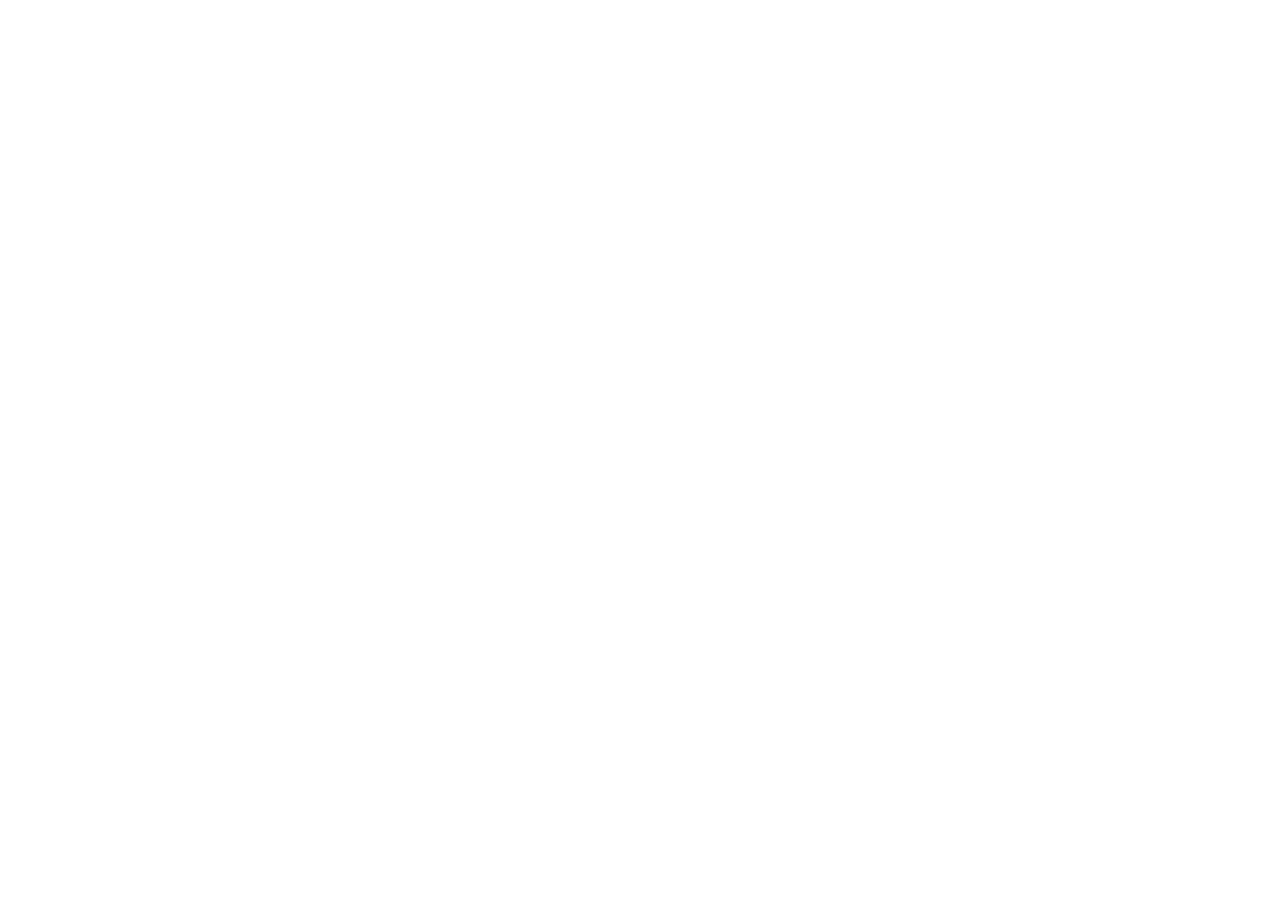
==== src/index.html @ 72d9780c "inf" ====
<!DOCTYPE html>
<html lang="en">
<head>
    <meta charset="UTF-8">
    <meta name="viewport" content="width=device-width, initial-scale=1.0">
    <link href="https://cdn.jsdelivr.net/npm/bootstrap@5.3.2/dist/css/bootstrap.min.css" rel="stylesheet" />
    <script defer src="https://cdn.jsdelivr.net/npm/bootstrap@5.3.2/dist/js/bootstrap.bundle.min.js"></script>
    <title>Pizza Mamma mia!</title>
</head>
<!-- Den första delen är en landningssida där man ska kunna se företagets Namn, en passande Bild, och en passande Välkomst-Text.
Uppdraget innebär ett ta fram ett förslag åt företaget och måste inte innehålla någon specifik text eller exakta kontaktuppgifter. -->
<body>
    <header>
        <!-- Meny -->
        <!-- Navigation ska ske genom en navbar eller liknande menysystem. -->
        <nav></nav>
    </header>
    <main>
        <!-- Content -->
    </main>
    <footer>
        <!-- Footer -->
    </footer>
</body>
</html>
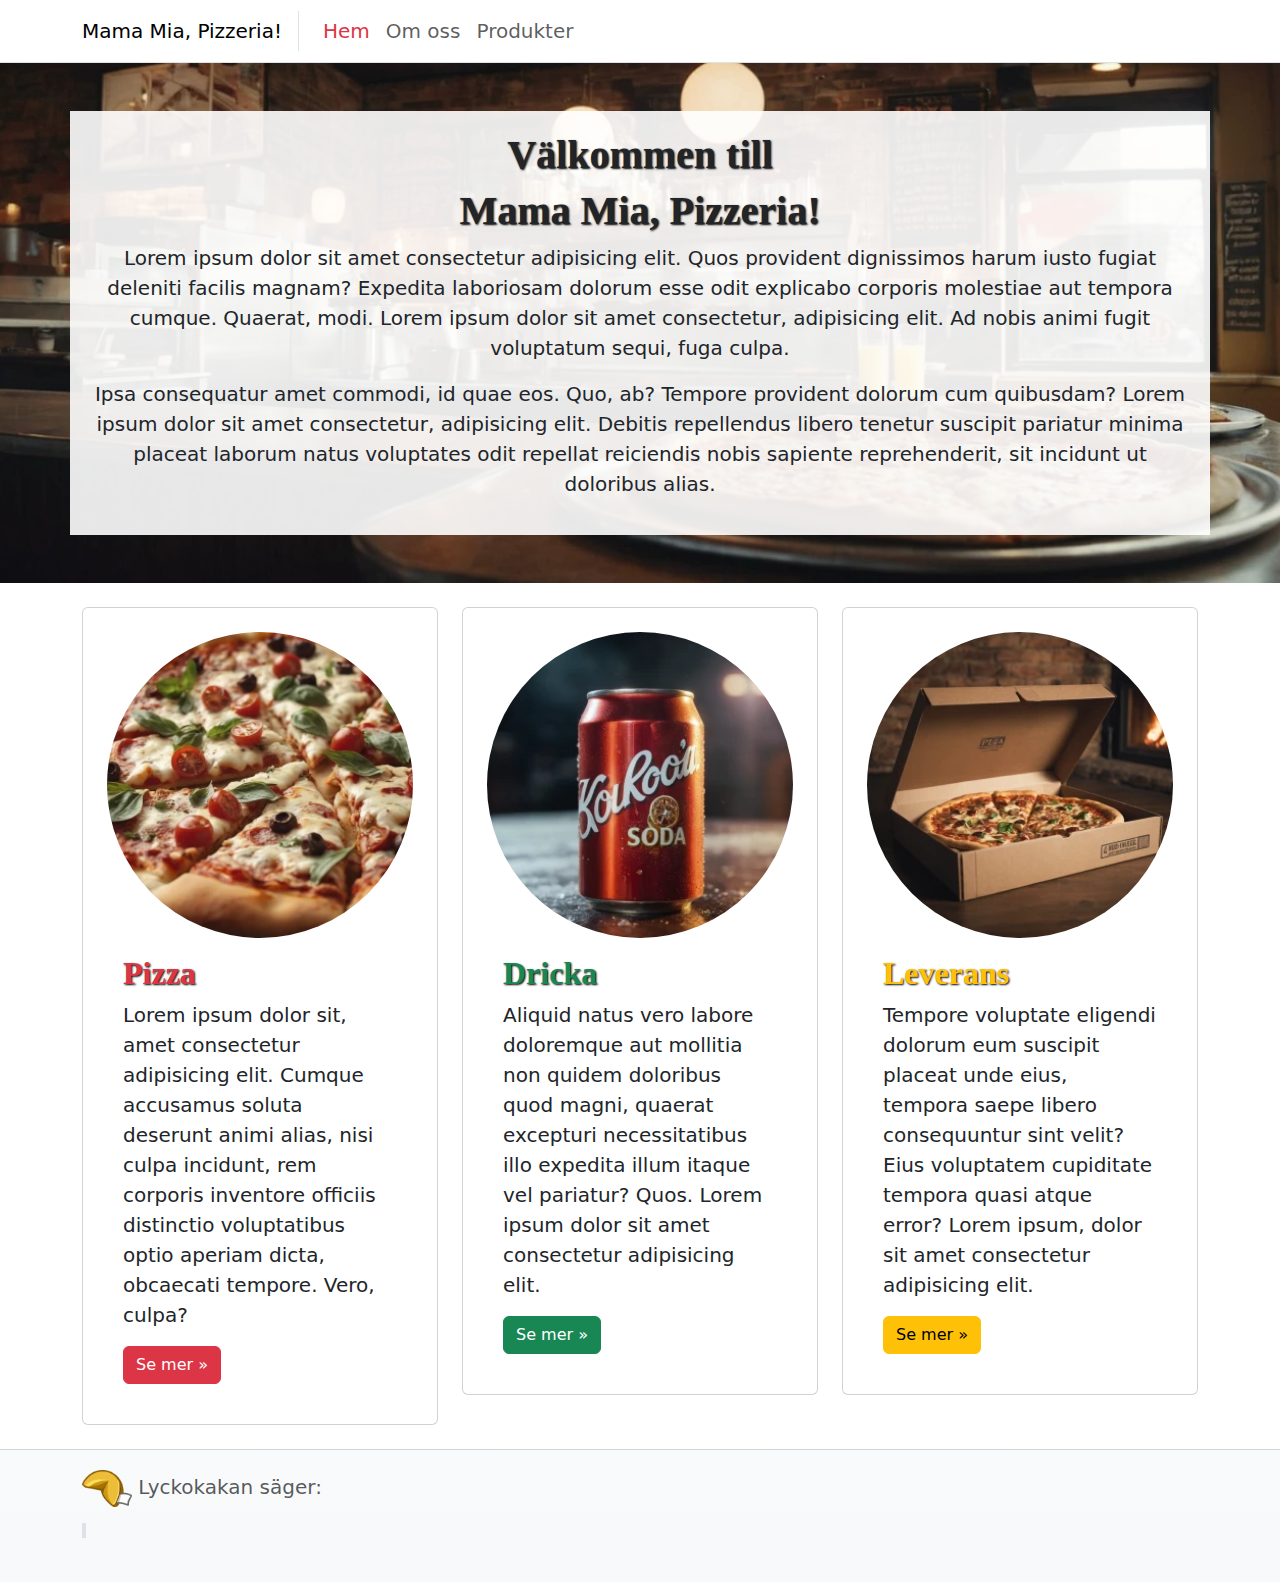
==== commit 6953f9c4: "Das auto" ====
--- a/src/index.html
+++ b/src/index.html
@@ -1,25 +1,175 @@
 <!DOCTYPE html>
-<html lang="en">
-<head>
-    <meta charset="UTF-8">
-    <meta name="viewport" content="width=device-width, initial-scale=1.0">
-    <link href="https://cdn.jsdelivr.net/npm/bootstrap@5.3.2/dist/css/bootstrap.min.css" rel="stylesheet" />
-    <script defer src="https://cdn.jsdelivr.net/npm/bootstrap@5.3.2/dist/js/bootstrap.bundle.min.js"></script>
-    <title>Pizza Mamma mia!</title>
-</head>
-<!-- Den första delen är en landningssida där man ska kunna se företagets Namn, en passande Bild, och en passande Välkomst-Text.
-Uppdraget innebär ett ta fram ett förslag åt företaget och måste inte innehålla någon specifik text eller exakta kontaktuppgifter. -->
-<body>
+<html lang="sv">
+  <head>
+    <meta charset="UTF-8" />
+    <meta name="viewport" content="width=device-width, initial-scale=1.0" />
+    <link
+      href="https://cdn.jsdelivr.net/npm/bootstrap@5.3.2/dist/css/bootstrap.min.css"
+      rel="stylesheet"
+    />
+    <link rel="preconnect" href="https://api.adviceslip.com/advice" />
+    <link rel="stylesheet" href="./css/styleIndex.css" />
+    <script
+      defer
+      src="https://cdn.jsdelivr.net/npm/bootstrap@5.3.2/dist/js/bootstrap.bundle.min.js"
+    ></script>
+    <script defer src="./js/footer.js"></script>
+    <title>Hem - Pizzeria!</title>
+  </head>
+
+  <body>
     <header>
-        <!-- Meny -->
-        <!-- Navigation ska ske genom en navbar eller liknande menysystem. -->
-        <nav></nav>
+      <nav class="navbar navbar-expand-sm border-bottom border-muted">
+        <div class="container">
+          <a
+            class="navbar-brand border-end pe-3"
+            href="./index.html"
+            title="Hem"
+          >
+            Mama Mia, Pizzeria!
+          </a>
+          <button
+            class="navbar-toggler"
+            type="button"
+            data-bs-toggle="collapse"
+            data-bs-target="#mynavbar"
+            title="Meny"
+          >
+            <span class="navbar-toggler-icon"></span>
+          </button>
+          <div class="collapse navbar-collapse" id="mynavbar">
+            <ul class="navbar-nav">
+              <li class="nav-item">
+                <a class="nav-link active text-danger" href="./index.html"
+                  >Hem</a
+                >
+              </li>
+              <li class="nav-item">
+                <a class="nav-link" href="./html/about.html">Om oss</a>
+              </li>
+              <li class="nav-item">
+                <a class="nav-link" href="./html/products.html">Produkter</a>
+              </li>
+            </ul>
+          </div>
+        </div>
+      </nav>
     </header>
-    <main>
-        <!-- Content -->
+
+    <div id="welcome-background">
+      <div class="container">
+        <div class="row">
+          <div id="welcome-text" class="mt-5 mb-5 text-center">
+            <h1 class="text-shadow">Välkommen till</h1>
+            <h1 class="text-shadow">Mama Mia, Pizzeria!</h1>
+            <p>
+              Lorem ipsum dolor sit amet consectetur adipisicing elit. Quos
+              provident dignissimos harum iusto fugiat deleniti facilis magnam?
+              Expedita laboriosam dolorum esse odit explicabo corporis molestiae
+              aut tempora cumque. Quaerat, modi. Lorem ipsum dolor sit amet
+              consectetur, adipisicing elit. Ad nobis animi fugit voluptatum
+              sequi, fuga culpa.
+            </p>
+            <p>
+              Ipsa consequatur amet commodi, id quae eos. Quo, ab? Tempore
+              provident dolorum cum quibusdam? Lorem ipsum dolor sit amet
+              consectetur, adipisicing elit. Debitis repellendus libero tenetur
+              suscipit pariatur minima placeat laborum natus voluptates odit
+              repellat reiciendis nobis sapiente reprehenderit, sit incidunt ut
+              doloribus alias.
+            </p>
+          </div>
+        </div>
+      </div>
+    </div>
+
+    <main class="container mt-4">
+      <div class="row">
+        <div class="col-lg">
+          <div class="card m-auto p-4">
+            <img
+              class="card-img-top rounded-circle"
+              loading="lazy"
+              src="./img/pizza.webp"
+              alt="Bild på pizza."
+            />
+            <div class="card-body">
+              <h2 class="card-title text-danger text-shadow">Pizza</h2>
+              <p class="card-text">
+                Lorem ipsum dolor sit, amet consectetur adipisicing elit. Cumque
+                accusamus soluta deserunt animi alias, nisi culpa incidunt, rem
+                corporis inventore officiis distinctio voluptatibus optio
+                aperiam dicta, obcaecati tempore. Vero, culpa?
+              </p>
+              <a href="./html/products.html" class="btn btn-danger">Se mer »</a>
+            </div>
+          </div>
+        </div>
+
+        <div class="col-lg">
+          <div class="card m-auto p-4">
+            <img
+              class="card-img-top rounded-circle"
+              loading="lazy"
+              src="./img/drink.webp"
+              alt="Bild på dricka."
+            />
+            <div class="card-body">
+              <h2 class="card-title text-success text-shadow">Dricka</h2>
+              <p class="card-text">
+                Aliquid natus vero labore doloremque aut mollitia non quidem
+                doloribus quod magni, quaerat excepturi necessitatibus illo
+                expedita illum itaque vel pariatur? Quos. Lorem ipsum dolor sit
+                amet consectetur adipisicing elit.
+              </p>
+              <a
+                href="./html/products.html#drink-products"
+                class="btn btn-success"
+                >Se mer »</a
+              >
+            </div>
+          </div>
+        </div>
+
+        <div class="col-lg">
+          <div class="card m-auto p-4">
+            <img
+              class="card-img-top rounded-circle"
+              loading="lazy"
+              src="./img/pizza-box.webp"
+              alt="Bild på pizza i låda."
+            />
+            <div class="card-body">
+              <h2 class="card-title text-warning text-shadow">Leverans</h2>
+              <p class="card-text">
+                Tempore voluptate eligendi dolorum eum suscipit placeat unde
+                eius, tempora saepe libero consequuntur sint velit? Eius
+                voluptatem cupiditate tempora quasi atque error? Lorem ipsum,
+                dolor sit amet consectetur adipisicing elit.
+              </p>
+              <a href="./html/about.html" class="btn btn-warning">Se mer »</a>
+            </div>
+          </div>
+        </div>
+      </div>
     </main>
-    <footer>
-        <!-- Footer -->
+
+    <footer class="mt-4 bg-light bg-gradient">
+      <div class="container mb-4">
+        <p class="text-muted">
+          <img
+            id="fortuneCookieImg"
+            loading="lazy"
+            src="./img/fortune-cookie.webp"
+            alt="Icon"
+          />
+          Lyckokakan säger:
+        </p>
+        <p
+          id="fortuneCookieAdvice"
+          class="border-start border-muted border-4"
+        ></p>
+      </div>
     </footer>
-</body>
+  </body>
 </html>
--- a/src/css/styleIndex.css
+++ b/src/css/styleIndex.css
@@ -0,0 +1,40 @@
+body {
+  font-size: 1.25em;
+}
+
+footer {
+  border-top: 1px solid lightgray;
+  padding: 1em;
+}
+
+#fortuneCookieImg {
+  width: 2.5em;
+}
+
+#fortuneCookieAdvice {
+  font-family: "Times New Roman", Times, serif;
+  font-style: italic;
+  font-size: 1.5em;
+  padding: 0.25em;
+}
+
+h1,
+h2 {
+  font-family: Georgia, "Times New Roman", Times, serif;
+  font-weight: bolder;
+}
+
+.text-shadow {
+  text-shadow: 1px 1px 2px black;
+}
+
+#welcome-background {
+  background-image: url("../img/inside.webp");
+  background-size: cover;
+  background-position: center;
+}
+
+#welcome-text {
+  background-color: rgb(255, 255, 255, 0.9);
+  padding: 1em;
+}
